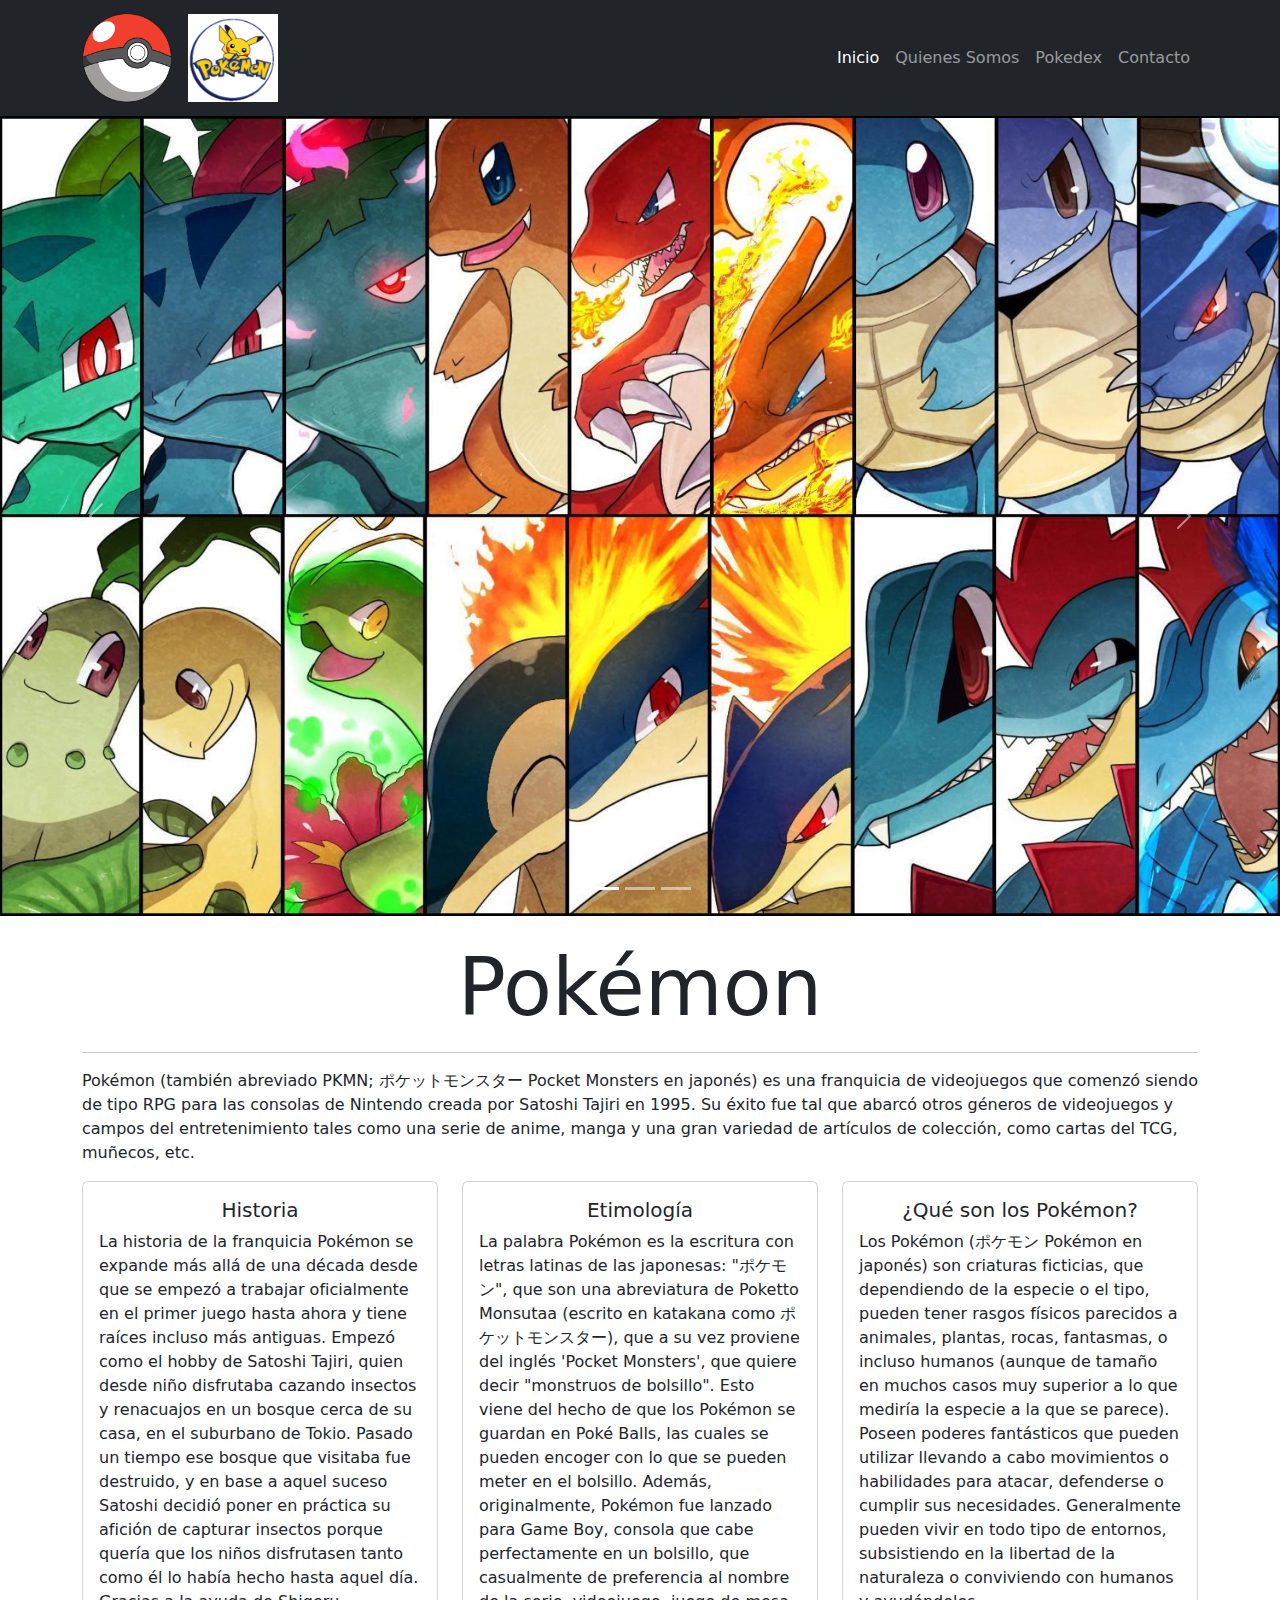
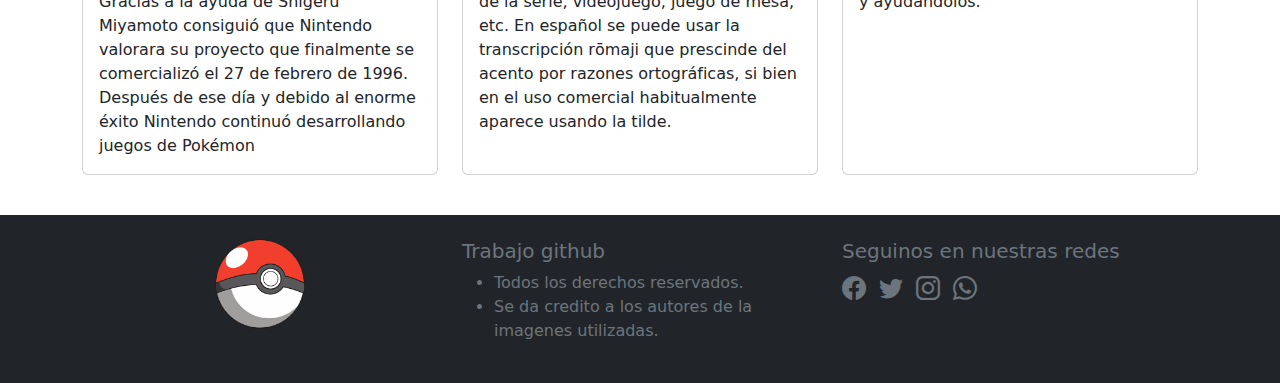
==== index.html @ 1a9e4b34 "trabajo Grupal pokedex" ====
<!DOCTYPE html>
<html lang="es" data-bs-theme="dark">

<head>
    <meta charset="UTF-8" />
    <meta http-equiv="X-UA-Compatible" content="IE=edge" />
    <meta name="viewport" content="width=device-width, initial-scale=1.0" />
    <link rel="stylesheet" href="./css/bootstrap.min.css" />
    <link rel="stylesheet" href="https://cdn.jsdelivr.net/npm/bootstrap-icons@1.10.2/font/bootstrap-icons.css">
    <link rel="stylesheet" href="./css/style.css" />
    <link href="https://cdn.jsdelivr.net/npm/bootstrap@5.3.0-alpha1/dist/css/bootstrap.min.css" rel="stylesheet"
        integrity="sha384-GLhlTQ8iRABdZLl6O3oVMWSktQOp6b7In1Zl3/Jr59b6EGGoI1aFkw7cmDA6j6gD" crossorigin="anonymous">

    <title> Pokedex Trabajo Grupal</title>
</head>

<body>
    <header>
        <nav class="navbar navbar-expand-lg bg-dark navbar-dark">
            <div class="container">
                <a class="navbar-brand" href="index.html">
                    <img src="./img/pokeball-logo-DC23868CA1-seeklogo.com.png" alt="logo pokeball" width="90px" />
                 </a>
                <a class="navbar-brand"  href="index.html">
                    <img src="./img/logo fondo transparente.png" alt="logo pokemon" width="90px" />
                </a>
                <button class="navbar-toggler" type="button" data-bs-toggle="collapse"
                    data-bs-target="#navbarSupportedContent" aria-controls="navbarSupportedContent"
                    aria-expanded="false" aria-label="Toggle navigation">
                    <span class="navbar-toggler-icon"></span>
                </button>
                <div class="collapse navbar-collapse" id="navbarSupportedContent">
                    <ul class="navbar-nav ms-auto mb-2 mb-lg-0">
                        <li class="nav-item">
                            <a class="nav-link active" aria-current="page" href="index.html">Inicio</a>
                        </li>
                        <li class="nav-item">
                            <a class="nav-link" href="./pages/quienesSomos.html">Quienes Somos</a>
                        </li>
                        <li class="nav-item">
                            <a class="nav-link" href="./pages/pokedek.html">Pokedex</a>
                        </li>
                        <li class="nav-item">
                            <a class="nav-link" href="./pages/contacto.html">Contacto</a>
                        </li>
                    </ul>
                </div>
            </div>
        </nav>
    </header>
    <main>
        <section id="sliderPokemon" class="carousel slide">
            <div class="carousel-indicators">
                <button type="button" data-bs-target="#sliderPokemon" data-bs-slide-to="0" class="active"
                    aria-current="true" aria-label="Slide 1"></button>
                <button type="button" data-bs-target="#sliderPokemon" data-bs-slide-to="1"
                    aria-label="Slide 2"></button>
                <button type="button" data-bs-target="#sliderPokemon" data-bs-slide-to="2"
                    aria-label="Slide 3"></button>
            </div>
            <div class="carousel-inner">
                <div class="carousel-item active">
                    <img src="./img/Pokemon-HD-Wallpapers.jpg" class="d-block w-100 banner-responsive" alt="Poke1">
                </div>
                <div class="carousel-item">
                    <img src="./img/LTuTwOZ.jpg" class="d-block w-100 banner-responsive" alt="Poke2">
                </div>
                <div class="carousel-item">
                    <img src="./img/39434.jpg" class="d-block w-100 banner-responsive" alt="poke3">
                </div>
            </div>
            <button class="carousel-control-prev" type="button" data-bs-target="#sliderPokemon" data-bs-slide="prev">
                <span class="carousel-control-prev-icon" aria-hidden="true"></span>
                <span class="visually-hidden">Previous</span>
            </button>
            <button class="carousel-control-next" type="button" data-bs-target="#sliderPokemon" data-bs-slide="next">
                <span class="carousel-control-next-icon" aria-hidden="true"></span>
                <span class="visually-hidden">Next</span>
            </button>
        </section>
    </main>
    <section class="container my-4">
        <h1 class="display-1 text-center">Pokémon</h1>
        <hr />
        <p>
             Pokémon (también abreviado PKMN; ポケットモンスター Pocket Monsters en japonés) es una franquicia de videojuegos que
            comenzó siendo de tipo RPG para las consolas de Nintendo creada por Satoshi Tajiri en 1995. Su éxito fue tal
            que abarcó otros géneros de videojuegos y campos del entretenimiento tales como una serie de anime, manga y
            una gran variedad de artículos de colección, como cartas del TCG, muñecos, etc.
        </p>
        <article class="row">
            <aside class="col-md-4 mb-3">
                <div class="card h-100">
                    <div class="card-body">
                        <h5 class="card-title text-center">Historia</h5>
                        <p class="card-text">
                            La historia de la franquicia Pokémon se expande más allá de una década desde que se empezó a
                            trabajar oficialmente en el primer juego hasta ahora y tiene raíces incluso más antiguas.
                            Empezó como el hobby de Satoshi Tajiri, quien desde niño disfrutaba cazando insectos y
                            renacuajos en un bosque cerca de su casa, en el suburbano de Tokio. Pasado un tiempo ese
                            bosque que visitaba fue destruido, y en base a aquel suceso Satoshi decidió poner en
                            práctica su afición de capturar insectos porque quería que los niños disfrutasen tanto como
                            él lo había hecho hasta aquel día. Gracias a la ayuda de Shigeru Miyamoto consiguió que
                            Nintendo valorara su proyecto que finalmente se comercializó el 27 de febrero de 1996.
                            Después de ese día y debido al enorme éxito Nintendo continuó desarrollando juegos de
                            Pokémon
                            

                        </p>
                    </div>
                </div>
            </aside>
            <aside class="col-md-4 mb-3">
                <div class="card h-100">
                    <div class="card-body">
                        <h5 class="card-title text-center">Etimología</h5>
                        <p class="card-text">
                            La palabra Pokémon es la escritura con letras latinas de las japonesas: "ポケモン", que son una
                            abreviatura de Poketto Monsutaa (escrito en katakana como ポケットモンスター), que a su vez proviene
                            del inglés 'Pocket Monsters', que quiere decir "monstruos de bolsillo". Esto viene del hecho
                            de que los Pokémon se guardan en Poké Balls, las cuales se pueden encoger con lo que se
                            pueden meter en el bolsillo. Además, originalmente, Pokémon fue lanzado para Game Boy,
                            consola que cabe perfectamente en un bolsillo, que casualmente de preferencia al nombre de
                            la serie, videojuego, juego de mesa, etc.
                            En español se puede usar la transcripción rōmaji que prescinde del acento por razones ortográficas, si bien en el uso
                            comercial habitualmente aparece usando la tilde.
                        </p>
                    </div>
                </div>
            </aside>
            <aside class="col-md-4 mb-3">
                <div class="card h-100">
                    <div class="card-body">
                        <h5 class="card-title text-center">¿Qué son los Pokémon?</h5>
                        <p class="card-text">
                            Los Pokémon (ポケモン Pokémon en japonés) son criaturas ficticias, que dependiendo de la especie
                            o el tipo, pueden tener rasgos físicos parecidos a animales, plantas, rocas, fantasmas, o
                            incluso humanos (aunque de tamaño en muchos casos muy superior a lo que mediría la especie a
                            la que se parece). Poseen poderes fantásticos que pueden utilizar llevando a cabo
                            movimientos o habilidades para atacar, defenderse o cumplir sus necesidades. Generalmente
                            pueden vivir en todo tipo de entornos, subsistiendo en la libertad de la naturaleza o
                            conviviendo con humanos y ayudándolos.
                        </p>
                    </div>
                </div>
            </aside>
        </article>
    </section>
    <script src="https://cdn.jsdelivr.net/npm/bootstrap@5.3.0-alpha1/dist/js/bootstrap.bundle.min.js"
        integrity="sha384-w76AqPfDkMBDXo30jS1Sgez6pr3x5MlQ1ZAGC+nuZB+EYdgRZgiwxhTBTkF7CXvN"
        crossorigin="anonymous"></script>

    </main>
    <footer class="bg-dark text-secondary py-4">
        <section class="container">
            <div class="row">
                <aside class="col-md-4 text-center">
                    <img src="./img/pokeball-logo-DC23868CA1-seeklogo.com.png" alt="logo pokeball" width="90px" />
                </aside>
                <aside class="col-md-4">
                    <h5>Trabajo github</h5>
                    <ul>
                        <li>Todos los derechos reservados.</li>
                        <li>Se da credito a los autores de la imagenes utilizadas.</li>
                    </ul>
                </aside>
                <aside class="col-md-4">
                    <h5>Seguinos en nuestras redes</h5>
                    <div class="text-center text-md-start">
                        <a href="./pages/error404.html" class="link-secondary"><i class="bi bi-facebook fs-4"></i></a>
                        <a href="./pages/error404.html" class="link-secondary"> <i
                                class="bi bi-twitter fs-4 mx-2"></i></a>
                        <a href="./pages/error404.html" class="link-secondary"><i
                                class="bi bi-instagram fs-4 me-2"></i></a>
                        <a href="./pages/error404.html" class="link-secondary"> <i class="bi bi-whatsapp fs-4"></i></a>
                    </div>
                </aside>
            </div>
        </section>
    </footer>
    <script src="./js/bootstrap.min.js"></script>
</body>

</html>
---- css/style.css ----
body{
    display: flex;
    flex-direction: column;
    min-height: 100vh;
}

main{
    flex-grow: 1;
}

@media all and (max-width: 767px){
    .banner-responsive{
        height: 250px;
        object-fit: cover;
        object-position: 50%;
    }
}
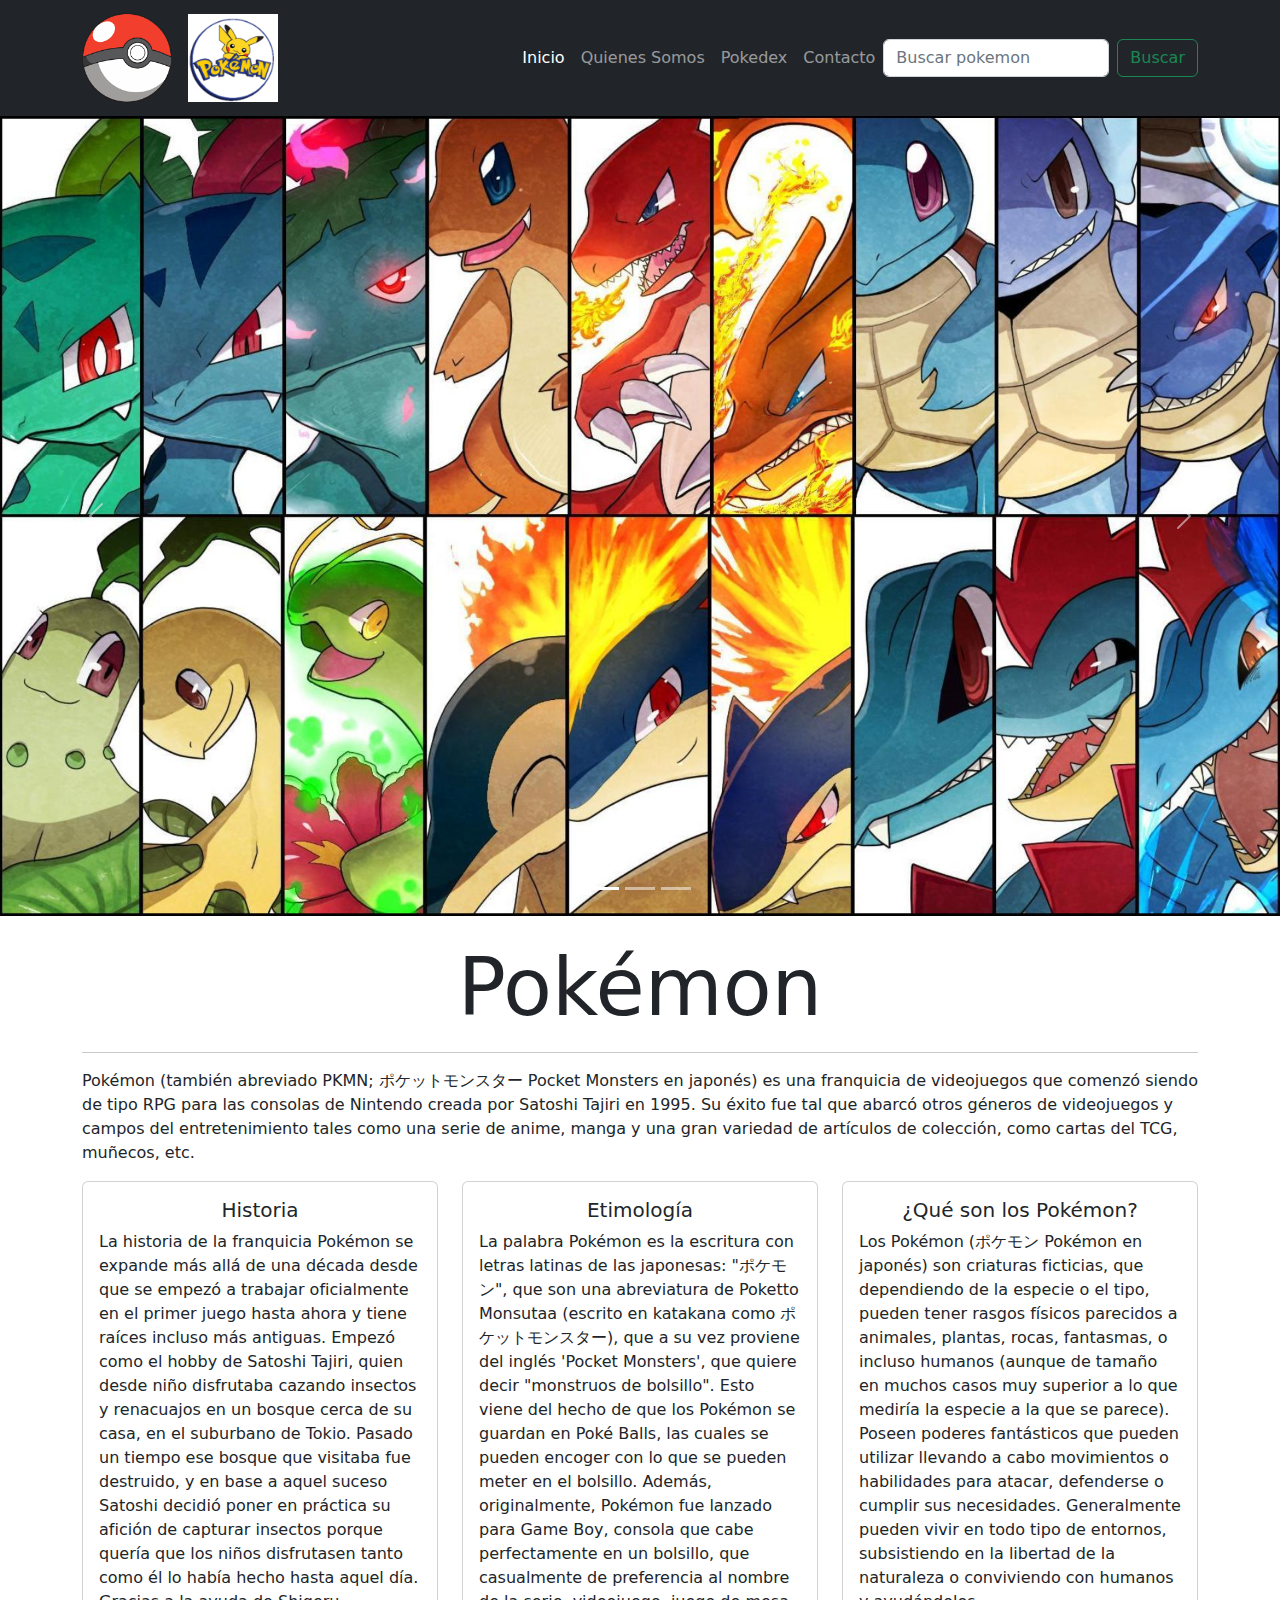
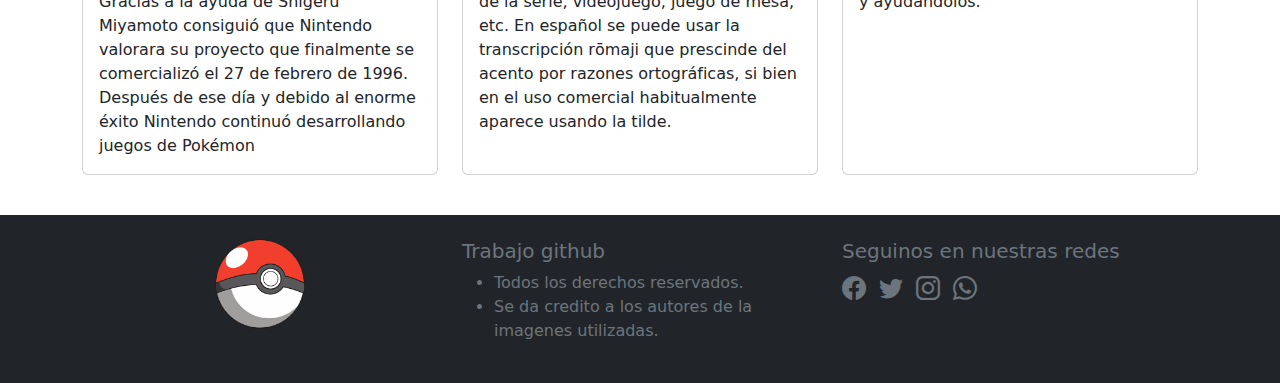
==== commit e243a64d: "hice el formulario de busqueda" ====
--- a/index.html
+++ b/index.html
@@ -44,6 +44,10 @@
                             <a class="nav-link" href="./pages/contacto.html">Contacto</a>
                         </li>
                     </ul>
+                    <form class="d-flex" role="search">
+                        <input class="form-control me-2" type="search" placeholder="Buscar pokemon" aria-label="Search">
+                        <button class="btn btn-outline-success" type="submit">Buscar</button>
+                      </form>
                 </div>
             </div>
         </nav>
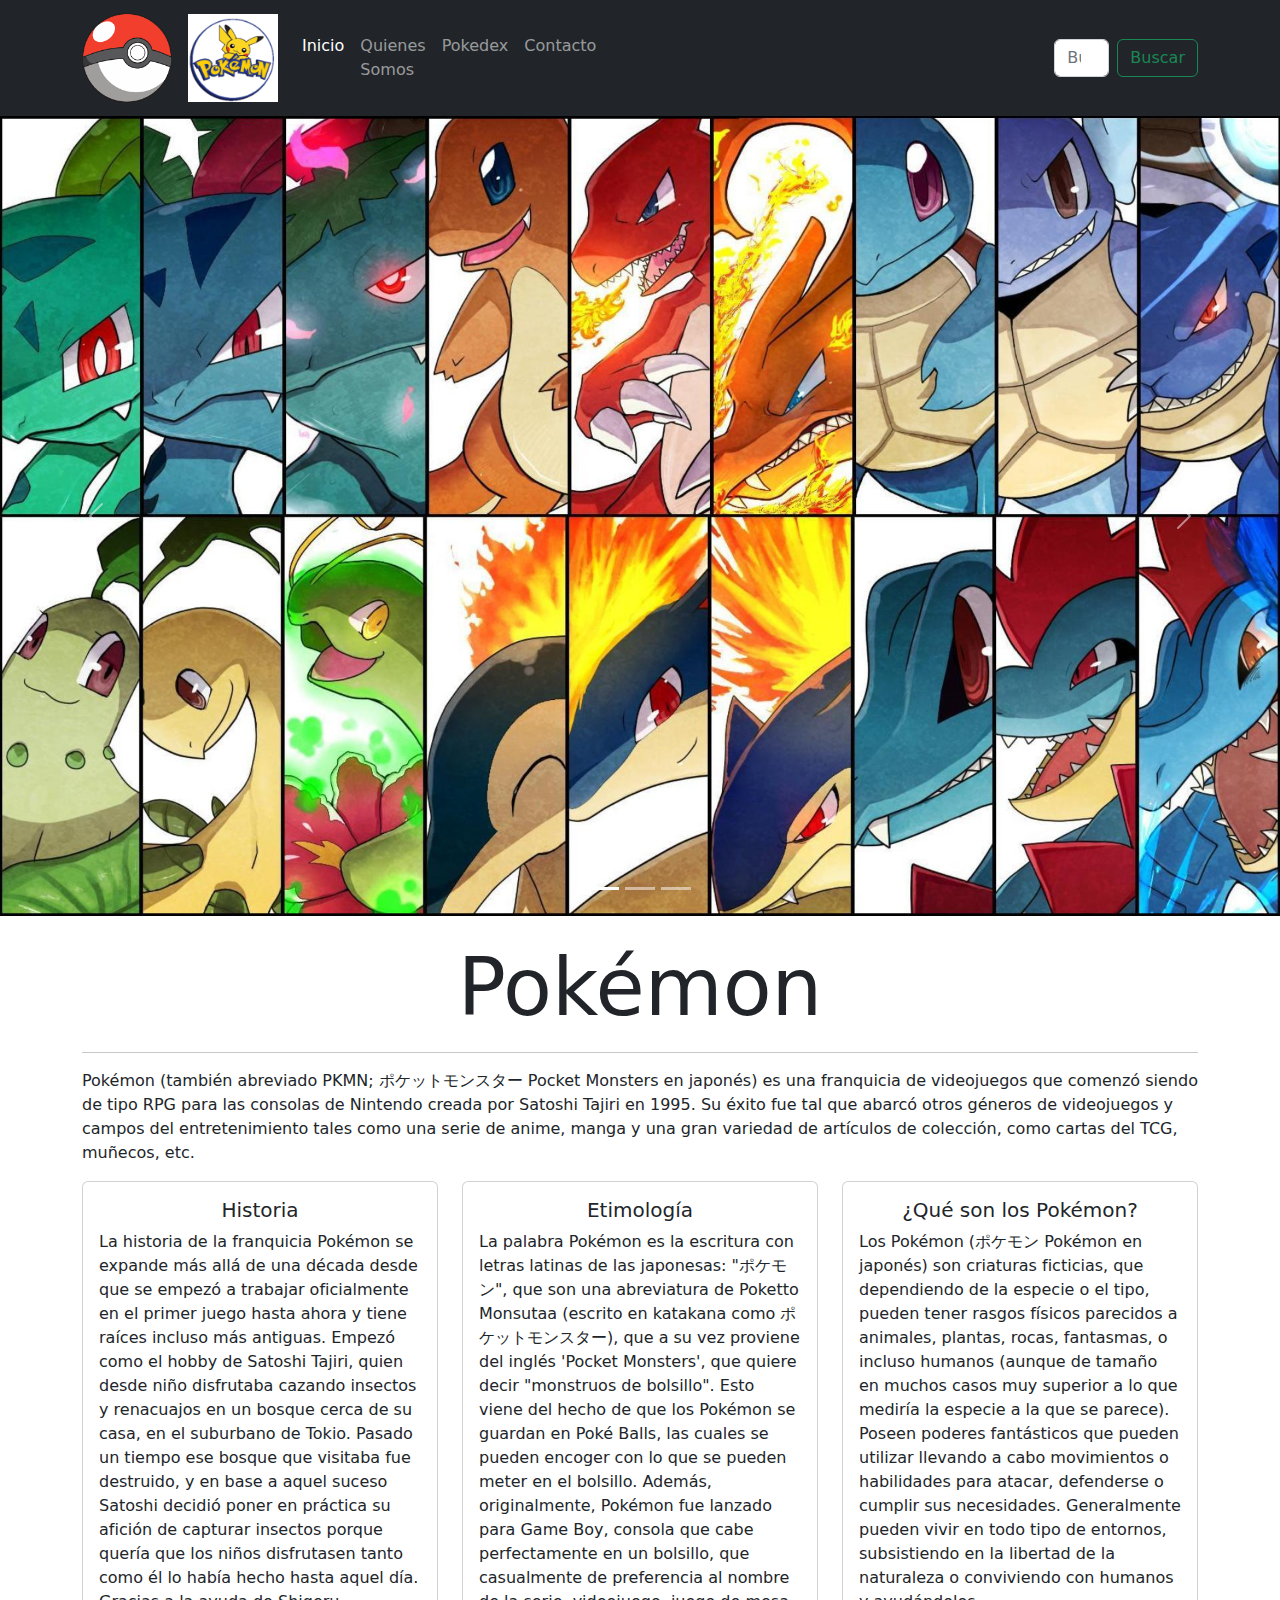
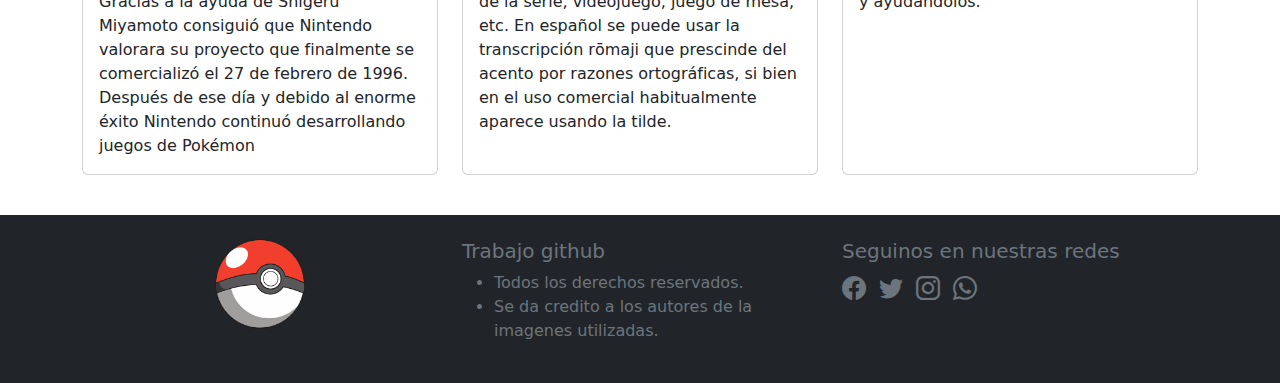
==== commit 366c9edb: "agregue el boton de busqueda y la barra" ====
--- a/index.html
+++ b/index.html
@@ -41,7 +41,7 @@
                             <a class="nav-link" href="./pages/pokedek.html">Pokedex</a>
                         </li>
                         <li class="nav-item">
-                            <a class="nav-link" href="./pages/contacto.html">Contacto</a>
+                            <a class="nav-link iniciales" href="./pages/contacto.html">Contacto</a>
                         </li>
                     </ul>
                     <form class="d-flex" role="search">
--- a/css/style.css
+++ b/css/style.css
@@ -7,7 +7,9 @@
 main{
     flex-grow: 1;
 }
-
+.iniciales{
+    margin-right: 450px;
+}
 @media all and (max-width: 767px){
     .banner-responsive{
         height: 250px;
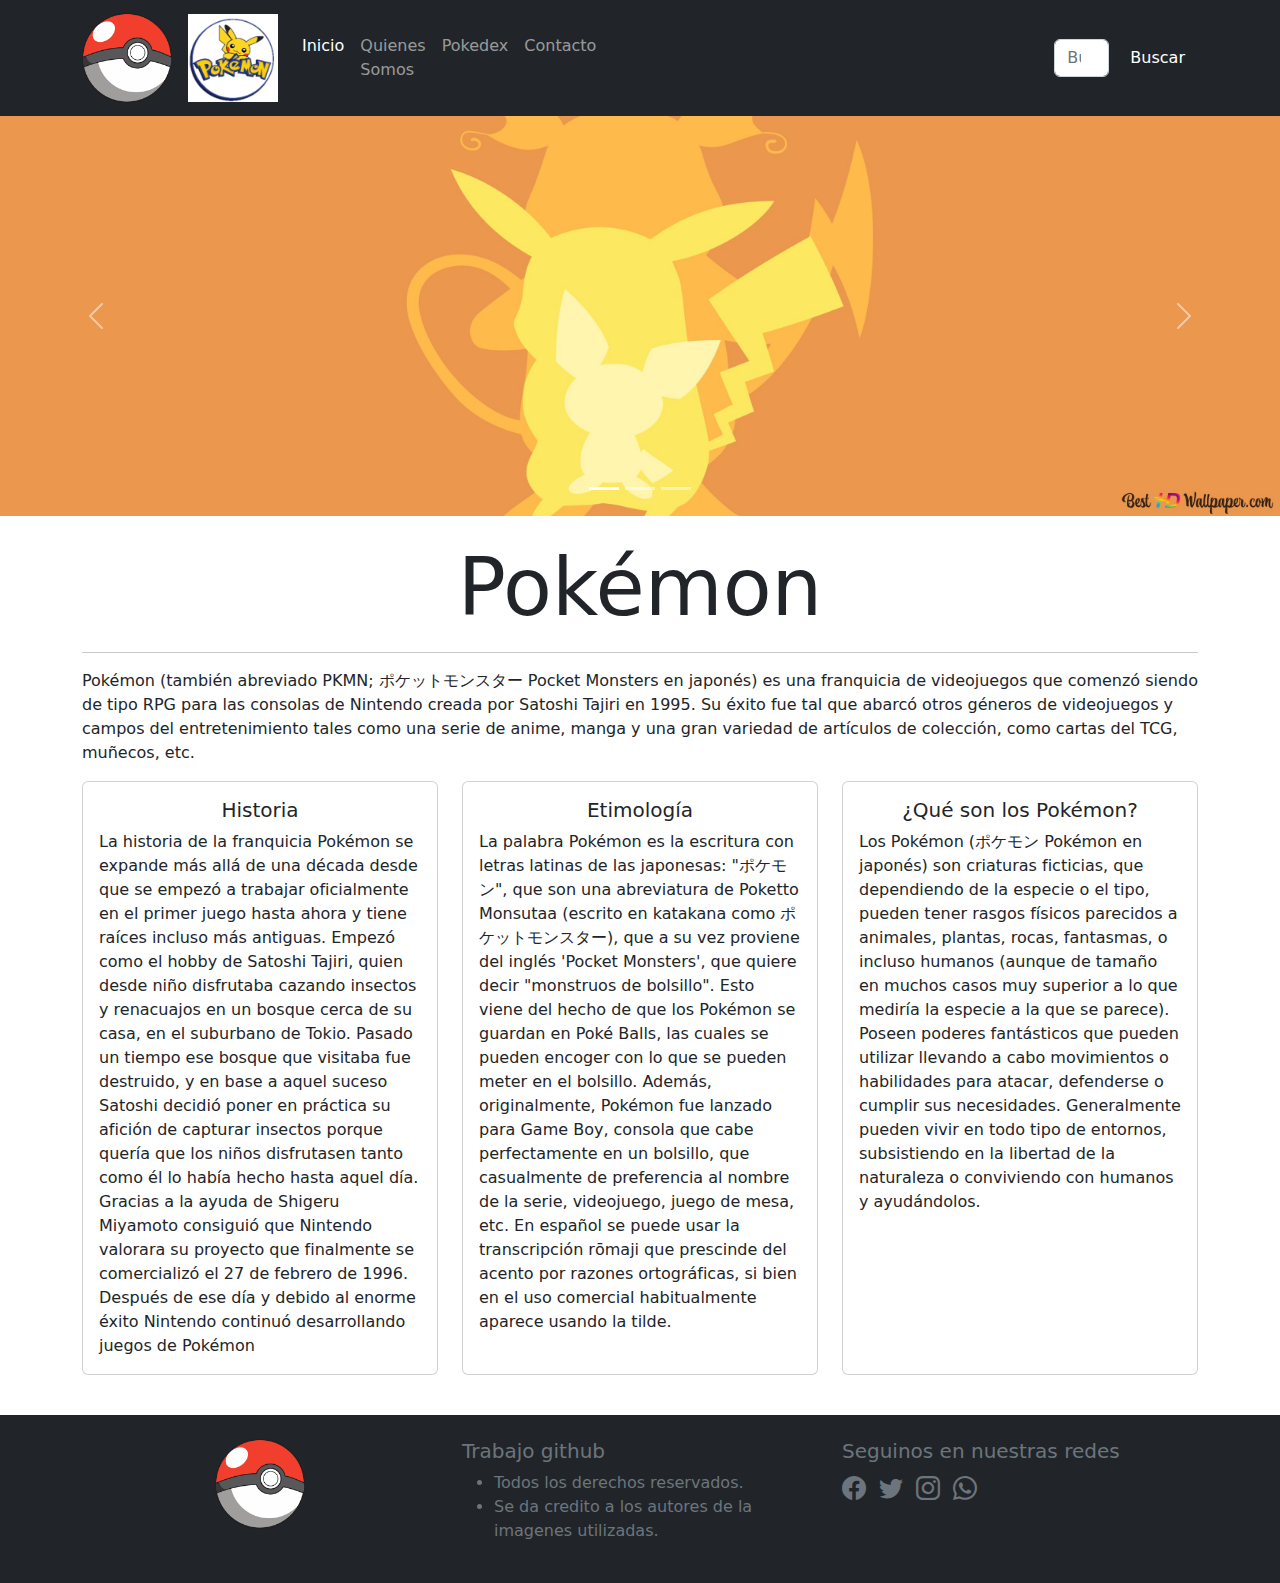
==== commit feb1b020: "agrega pokemon, pokemon, quienesSomos, contacto y fotos para usar" ====
--- a/index.html
+++ b/index.html
@@ -46,8 +46,8 @@
                     </ul>
                     <form class="d-flex" role="search">
                         <input class="form-control me-2" type="search" placeholder="Buscar pokemon" aria-label="Search">
-                        <button class="btn btn-outline-success" type="submit">Buscar</button>
-                      </form>
+                        <button class="form-control  btn btn-dark" type="submit">Buscar</button>
+                        </form>
                 </div>
             </div>
         </nav>
@@ -64,13 +64,13 @@
             </div>
             <div class="carousel-inner">
                 <div class="carousel-item active">
-                    <img src="./img/Pokemon-HD-Wallpapers.jpg" class="d-block w-100 banner-responsive" alt="Poke1">
+                    <img src="./img/pichu-pikachu-raichu-of-pokemon-wallpaper-3360x1050_61.jpg" class="d-block w-100 banner-responsive " alt="Poke1"  width="90px">
                 </div>
                 <div class="carousel-item">
-                    <img src="./img/LTuTwOZ.jpg" class="d-block w-100 banner-responsive" alt="Poke2">
+                    <img src="./img/High_resolution_wallpaper_background_ID_77700542059.jpg" class="d-block w-100 banner-responsive" alt="Poke2"  width="90px">
                 </div>
                 <div class="carousel-item">
-                    <img src="./img/39434.jpg" class="d-block w-100 banner-responsive" alt="poke3">
+                    <img src="./img/High_resolution_wallpaper_background_ID_77700079331.jpg" class="d-block w-100 banner-responsive" alt="poke3"  width="90px">
                 </div>
             </div>
             <button class="carousel-control-prev" type="button" data-bs-target="#sliderPokemon" data-bs-slide="prev">
--- a/css/style.css
+++ b/css/style.css
@@ -14,6 +14,6 @@
     .banner-responsive{
         height: 250px;
         object-fit: cover;
-        object-position: 50%;
+        object-position:25%;
     }
 }